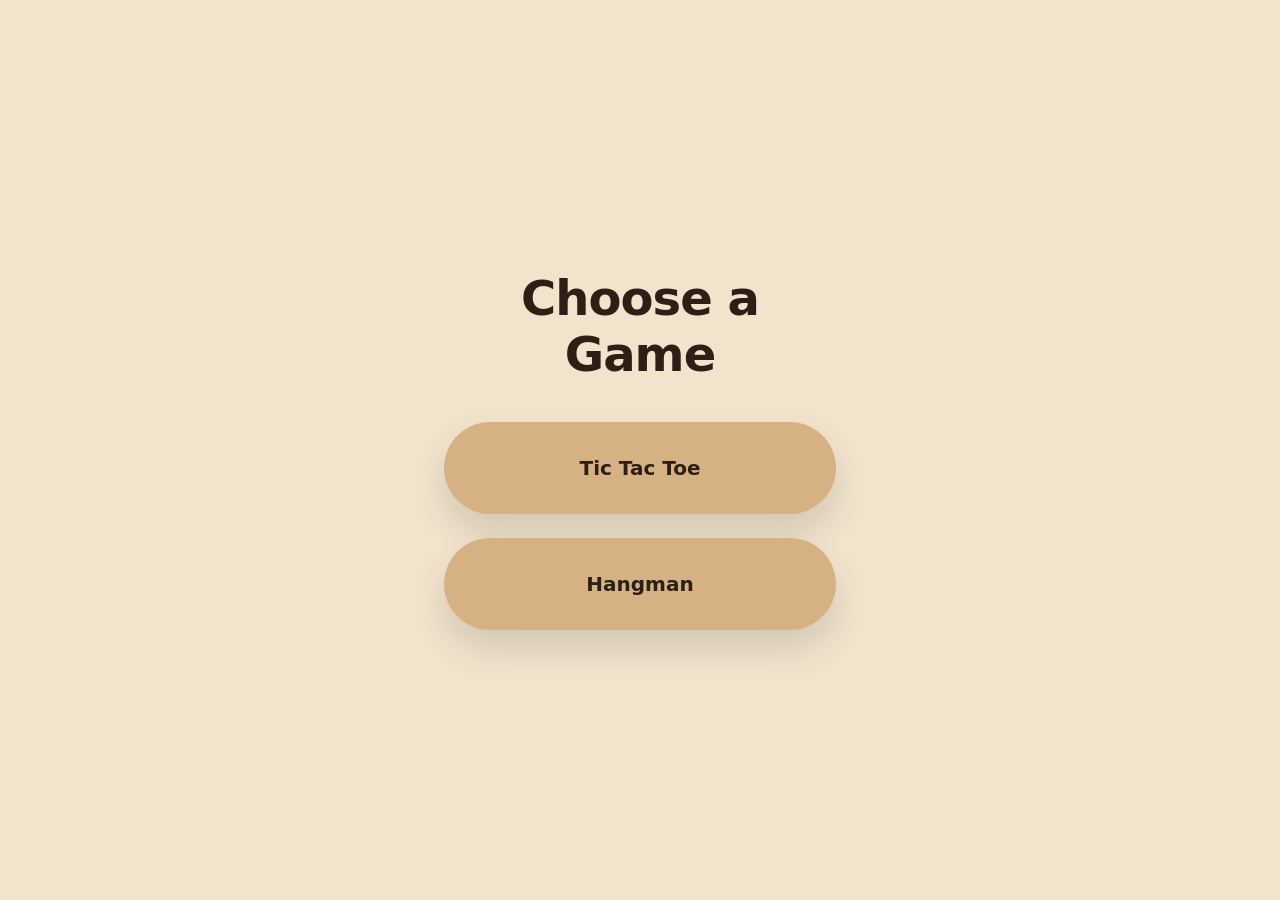
==== index.html @ 5cde2c5b "updated html" ====
<!DOCTYPE html>
<html lang="en">
<head>
    <meta charset="UTF-8" />
    <meta name="viewport" content="width=device-width, initial-scale=1.0" />
    <title>Choose a Game</title>
    <link rel="stylesheet" href="Web Sprint/web_sprint.css" />
    <style>
        body {
            margin: 0;
            min-height: 100vh;
            display: flex;
            align-items: center;
            justify-content: center;
            background: #f1e3cc;
            color: #2b1f16;
            font-family: Inter, system-ui, -apple-system, BlinkMacSystemFont, "Segoe UI", sans-serif;
        }

        .home-shell {
            width: min(100%, 440px);
            padding: 40px 24px;
            text-align: center;
        }

        h1 {
            margin: 0 0 40px;
            font-size: clamp(2rem, 5vw, 3rem);
            letter-spacing: -0.02em;
        }

        .game-options {
            display: grid;
            gap: 24px;
        }

        .game-button {
            display: inline-flex;
            align-items: center;
            justify-content: center;
            min-height: 92px;
            padding: 0 28px;
            border-radius: 999px;
            border: none;
            background: #d6b183;
            color: #2b1f16;
            text-decoration: none;
            font-size: 1.25rem;
            font-weight: 700;
            box-shadow: 0 18px 36px rgba(0, 0, 0, 0.12);
            transition: transform 0.2s ease, box-shadow 0.2s ease;
        }

        .game-button:hover,
        .game-button:focus-visible {
            transform: translateY(-3px);
            box-shadow: 0 24px 44px rgba(0, 0, 0, 0.16);
            outline: none;
        }
    </style>
</head>
<body>
    <main class="home-shell">
        <h1>Choose a Game</h1>
        <div class="game-options">
            <a class="game-button" href="Web Sprint/web_sprint.html">Tic Tac Toe</a>
            <a class="game-button" href="Web Sprint/hangman.html">Hangman</a>
        </div>
    </main>
</body>
</html>
---- Web Sprint/web_sprint.css ----
* {
    box-sizing: border-box;
}

body {
    margin: 0;
    font-family: Inter, system-ui, -apple-system, BlinkMacSystemFont, "Segoe UI", sans-serif;
    background: radial-gradient(circle at top, #2a2d4a 0%, #12131d 45%, #0b0c14 100%);
    color: #f4f5fb;
    min-height: 100vh;
}

button {
    cursor: pointer;
    border: none;
    border-radius: 999px;
    font: inherit;
}

.app-shell {
    max-width: 1024px;
    margin: 0 auto;
    padding: 32px 20px 48px;
}

.page {
    display: none;
}

.page.active {
    display: block;
}

.hero-card,
.page-header,
.coin-section,
.board-section,
.status-panel {
    background: rgba(255, 255, 255, 0.05);
    border: 1px solid rgba(255, 255, 255, 0.12);
    border-radius: 24px;
    padding: 24px;
    margin-bottom: 24px;
    backdrop-filter: blur(12px);
}

.hero-card {
    text-align: center;
}

.hero-card h1 {
    font-size: clamp(2.5rem, 4vw, 4rem);
    margin: 0 0 24px;
}

.menu-actions {
    display: flex;
    gap: 16px;
    justify-content: center;
    flex-wrap: wrap;
}

.primary-btn,
.secondary-btn,
.coin-side {
    padding: 14px 24px;
    font-weight: 700;
    transition: transform 0.18s ease, background-color 0.18s ease, box-shadow 0.18s ease;
}

.primary-btn {
    background: #5b6cf7;
    color: #fff;
}

.secondary-btn {
    background: rgba(255, 255, 255, 0.1);
    color: #f4f5fb;
}

.primary-btn:hover,
.secondary-btn:hover,
.coin-side:hover {
    transform: translateY(-1px);
}

.back-button {
    background: transparent;
    color: #c7d1ff;
    padding: 12px 16px;
    margin-bottom: 16px;
}

.page-header .logo-card {
    display: flex;
    align-items: center;
    gap: 18px;
}

.logo-symbol {
    width: 72px;
    height: 72px;
    border-radius: 24px;
    background: linear-gradient(135deg, #7c94ff, #4a59bb);
    display: grid;
    place-items: center;
    font-size: 2rem;
    font-weight: 900;
    color: #fff;
    box-shadow: 0 20px 40px rgba(0, 0, 0, 0.25);
}

.status-panel {
    display: grid;
    grid-template-columns: repeat(2, minmax(0, 1fr));
    gap: 20px;
}

.team-panel {
    background: rgba(255, 255, 255, 0.08);
    border-radius: 20px;
    padding: 18px;
}

.team-panel h3 {
    margin-top: 0;
}

.symbol-group {
    display: flex;
    gap: 10px;
    flex-wrap: wrap;
    margin-top: 10px;
}

.symbol-pill {
    width: 40px;
    height: 40px;
    border-radius: 999px;
    display: grid;
    place-items: center;
    font-size: 1.1rem;
    font-weight: 700;
    background: rgba(255, 255, 255, 0.14);
}

.coin-section p,
.game-status {
    margin: 0 0 14px;
}

.coin-buttons {
    display: flex;
    gap: 14px;
    flex-wrap: wrap;
}

.coin-side {
    min-width: 120px;
    background: rgba(91, 108, 247, 0.12);
    color: #e7ebff;
}

.coin-choice,
.coin-result {
    margin-top: 18px;
}

.hidden {
    display: none;
}

.board-section {
    text-align: center;
}

.board {
    display: grid;
    grid-template-columns: repeat(3, 1fr);
    gap: 14px;
    justify-items: stretch;
    margin: 0 auto 18px;
    max-width: 360px;
}

.cell {
    width: 100%;
    aspect-ratio: 1 / 1;
    background: rgba(255, 255, 255, 0.08);
    border-radius: 20px;
    display: grid;
    place-items: center;
    font-size: clamp(2.4rem, 6vw, 3.8rem);
    color: #f7f8ff;
    user-select: none;
    transition: transform 0.18s ease, background-color 0.18s ease;
}

.cell:hover {
    transform: translateY(-2px);
    background: rgba(255, 255, 255, 0.14);
}

.cell.disabled {
    pointer-events: none;
    opacity: 0.8;
}

.coin-animation {
    width: 140px;
    height: 140px;
    margin: 16px auto 0;
    border-radius: 50%;
    background: radial-gradient(circle at 30% 30%, #f6e27c 0%, #c7b445 45%, #8f7b25 100%);
    box-shadow: inset 0 0 18px rgba(255, 255, 255, 0.2), 0 15px 30px rgba(0, 0, 0, 0.22);
    position: relative;
    animation: none;
}

.coin-animation.spin {
    animation: spin 0.9s ease-in-out;
}

.coin-animation::after {
    content: "";
    position: absolute;
    inset: 18px;
    border-radius: 50%;
    background: radial-gradient(circle at top left, rgba(255, 255, 255, 0.7) 0%, transparent 50%);
}

@keyframes spin {
    from { transform: rotate(0deg); }
    to { transform: rotate(1080deg); }
}

@media (max-width: 700px) {
    .status-panel {
        grid-template-columns: 1fr;
    }

    .menu-actions {
        flex-direction: column;
    }
}
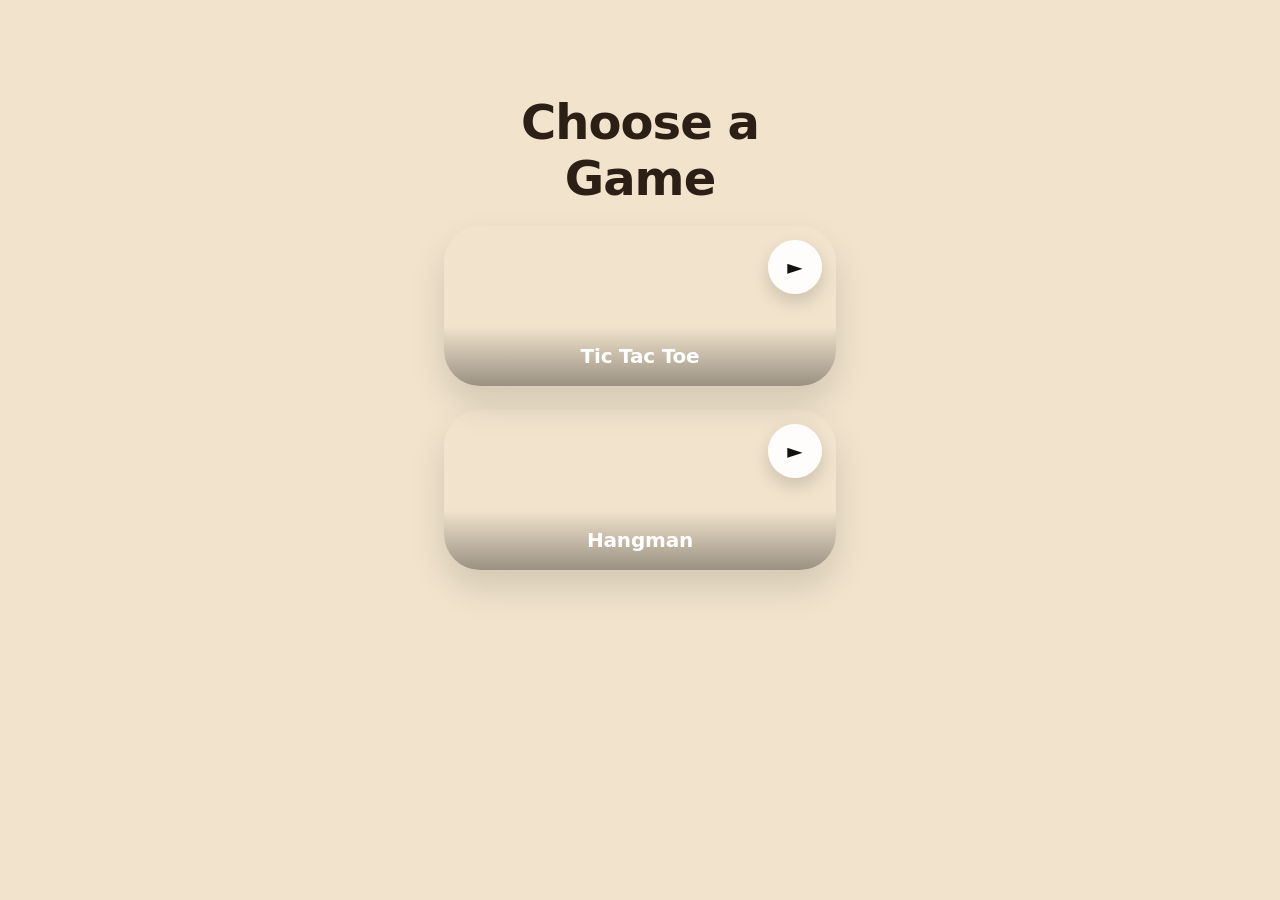
==== commit 2a259b25: "again" ====
--- a/index.html
+++ b/index.html
@@ -10,8 +10,9 @@
             margin: 0;
             min-height: 100vh;
             display: flex;
-            align-items: center;
+            align-items: flex-start; /* move content toward top */
             justify-content: center;
+            padding-top: 6vh; /* add breathing room from top */
             background: #f1e3cc;
             color: #2b1f16;
             font-family: Inter, system-ui, -apple-system, BlinkMacSystemFont, "Segoe UI", sans-serif;
@@ -24,7 +25,7 @@
         }
 
         h1 {
-            margin: 0 0 40px;
+            margin: 0 0 20px; /* reduce bottom margin to pull content up */
             font-size: clamp(2rem, 5vw, 3rem);
             letter-spacing: -0.02em;
         }
@@ -35,20 +36,53 @@
         }
 
         .game-button {
-            display: inline-flex;
-            align-items: center;
-            justify-content: center;
-            min-height: 92px;
-            padding: 0 28px;
-            border-radius: 999px;
-            border: none;
-            background: #d6b183;
-            color: #2b1f16;
+            display: block;
             text-decoration: none;
-            font-size: 1.25rem;
-            font-weight: 700;
+            color: inherit;
+        }
+
+        .game-card {
+            width: 100%;
+            min-height: 160px;
+            border-radius: 36px; /* squircle-like */
+            overflow: hidden;
+            position: relative;
             box-shadow: 0 18px 36px rgba(0, 0, 0, 0.12);
             transition: transform 0.2s ease, box-shadow 0.2s ease;
+            display: flex;
+            align-items: flex-end;
+            justify-content: center;
+            background-size: cover;
+            background-position: center;
+        }
+
+        .game-card:hover { transform: translateY(-6px); box-shadow: 0 28px 48px rgba(0,0,0,0.18); }
+
+        .game-label {
+            width: 100%;
+            padding: 18px;
+            background: linear-gradient(180deg, rgba(0,0,0,0) 0%, rgba(0,0,0,0.36) 100%);
+            color: #fff;
+            font-weight: 800;
+            font-size: 1.25rem;
+            text-align: center;
+            letter-spacing: -0.01em;
+        }
+
+        .play-circle {
+            position: absolute;
+            top: 14px;
+            right: 14px;
+            width: 54px;
+            height: 54px;
+            border-radius: 50%;
+            background: rgba(255,255,255,0.92);
+            display: grid;
+            place-items: center;
+            color: #111;
+            font-weight: 900;
+            font-size: 20px;
+            box-shadow: 0 8px 18px rgba(0,0,0,0.15);
         }
 
         .game-button:hover,
@@ -63,8 +97,19 @@
     <main class="home-shell">
         <h1>Choose a Game</h1>
         <div class="game-options">
-            <a class="game-button" href="Web Sprint/web_sprint.html">Tic Tac Toe</a>
-            <a class="game-button" href="Web Sprint/hangman.html">Hangman</a>
+            <a class="game-button" href="Web Sprint/web_sprint.html">
+                <div class="game-card" style="background-image: url('https://play-lh.googleusercontent.com/zPxLgj5nvl20ahJV7aFC6S5mD8kii5CEEDj25j1P9CYAfXL9sdDuO-8eES0r4DhJHrU');">
+                    <div class="game-label">Tic Tac Toe</div>
+                    <div class="play-circle">&#9658;</div>
+                </div>
+            </a>
+
+            <a class="game-button" href="Web Sprint/hangman.html">
+                <div class="game-card" style="background-image: url('https://t4.ftcdn.net/jpg/05/17/38/33/360_F_517383341_8nWEFfM1KL3K5LNTjUDrne3x0kZiuxuj.jpg');">
+                    <div class="game-label">Hangman</div>
+                    <div class="play-circle">&#9658;</div>
+                </div>
+            </a>
         </div>
     </main>
 </body>
--- a/Web Sprint/web_sprint.css
+++ b/Web Sprint/web_sprint.css
@@ -234,6 +234,40 @@
     to { transform: rotate(1080deg); }
 }
 
+/* 3D coin styles */
+.coin {
+    width: 100%;
+    height: 100%;
+    position: relative;
+    transform-style: preserve-3d;
+    transition: transform 2s cubic-bezier(.2,.9,.2,1);
+    border-radius: 50%;
+}
+
+.coin-face {
+    position: absolute;
+    inset: 0;
+    width: 100%;
+    height: 100%;
+    border-radius: 50%;
+    backface-visibility: hidden;
+    object-fit: cover;
+}
+
+.coin-front {
+    transform: rotateY(0deg) translateZ(0.5px);
+}
+
+.coin-back {
+    transform: rotateY(180deg) translateZ(0.5px);
+}
+
+.coin-buttons { justify-content: flex-start; align-items: center; }
+
+.coin-side.selected { box-shadow: 0 6px 18px rgba(91,108,247,0.28); transform: translateY(-2px); }
+
+.coin-result { text-align: center; margin-top: 12px; font-weight: 700; }
+
 @media (max-width: 700px) {
     .status-panel {
         grid-template-columns: 1fr;
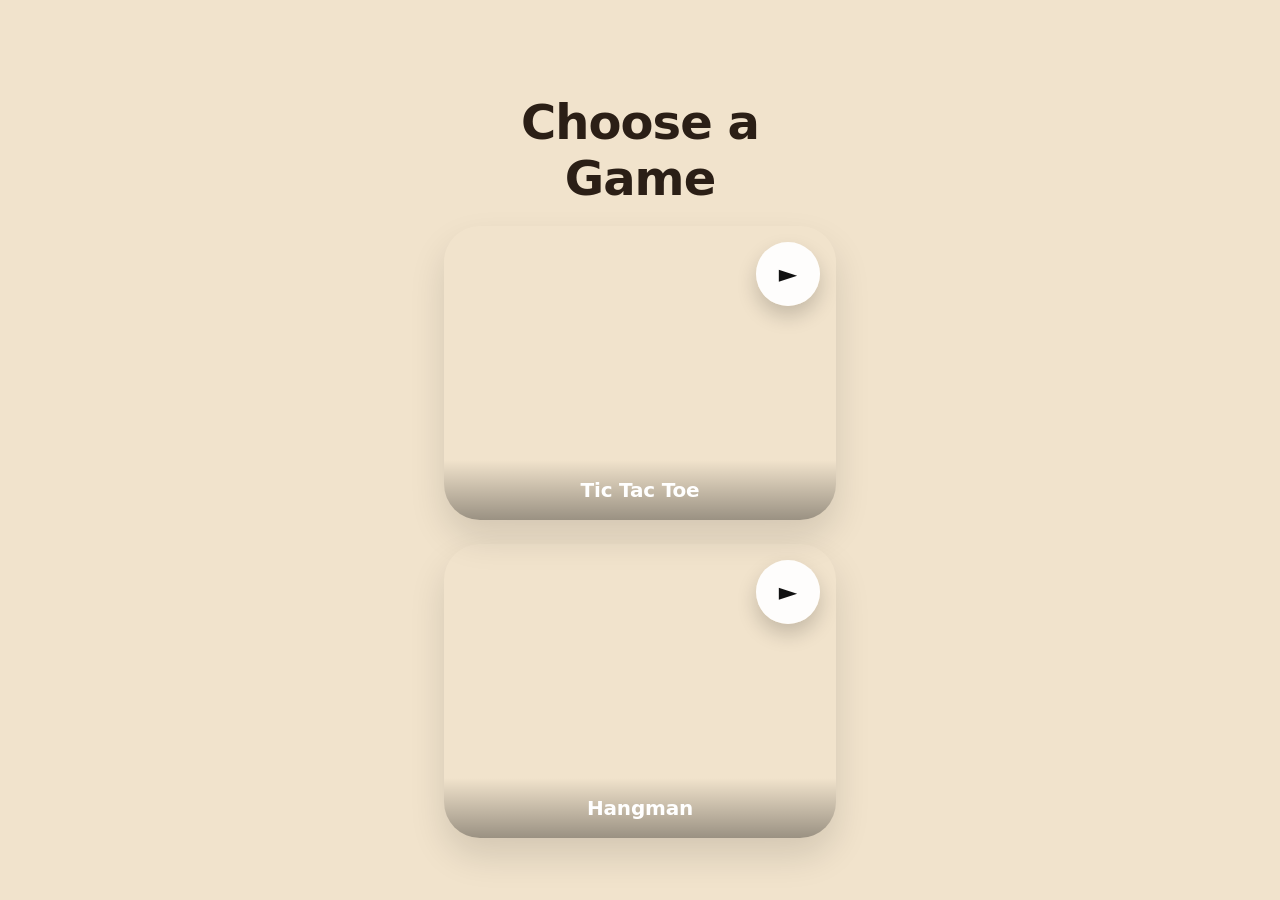
==== commit d7c6525a: "new change" ====
--- a/index.html
+++ b/index.html
@@ -43,7 +43,8 @@
 
         .game-card {
             width: 100%;
-            min-height: 160px;
+            min-height: 240px;
+            aspect-ratio: 4 / 3;
             border-radius: 36px; /* squircle-like */
             overflow: hidden;
             position: relative;
@@ -53,7 +54,7 @@
             align-items: flex-end;
             justify-content: center;
             background-size: cover;
-            background-position: center;
+            background-position: center center;
         }
 
         .game-card:hover { transform: translateY(-6px); box-shadow: 0 28px 48px rgba(0,0,0,0.18); }
@@ -71,18 +72,18 @@
 
         .play-circle {
             position: absolute;
-            top: 14px;
-            right: 14px;
-            width: 54px;
-            height: 54px;
+            top: 16px;
+            right: 16px;
+            width: 64px;
+            height: 64px;
             border-radius: 50%;
-            background: rgba(255,255,255,0.92);
+            background: rgba(255,255,255,0.94);
             display: grid;
             place-items: center;
             color: #111;
             font-weight: 900;
-            font-size: 20px;
-            box-shadow: 0 8px 18px rgba(0,0,0,0.15);
+            font-size: 24px;
+            box-shadow: 0 10px 20px rgba(0,0,0,0.18);
         }
 
         .game-button:hover,
--- a/Web Sprint/web_sprint.css
+++ b/Web Sprint/web_sprint.css
@@ -149,6 +149,36 @@
     margin: 0 0 14px;
 }
 
+.coin-sprites {
+    display: flex;
+    justify-content: center;
+    gap: 18px;
+    flex-wrap: wrap;
+    margin-top: 16px;
+}
+
+.coin-sprite {
+    width: 120px;
+    height: 120px;
+    border-radius: 50%;
+    display: grid;
+    place-items: center;
+    background: radial-gradient(circle at 30% 30%, #f6e27c 0%, #c7b445 45%, #8f7b25 100%);
+    color: #2a2d4a;
+    font-weight: 800;
+    text-transform: uppercase;
+    box-shadow: inset 0 0 18px rgba(255, 255, 255, 0.25), 0 14px 24px rgba(0, 0, 0, 0.2);
+    border: 2px solid rgba(255, 255, 255, 0.18);
+}
+
+.coin-sprite.coin-tails {
+    background-image: linear-gradient(135deg, rgba(232, 191, 65, 0.22), rgba(150, 108, 31, 0.25));
+}
+
+.coin-sprite.coin-heads {
+    background-image: linear-gradient(135deg, rgba(242, 231, 179, 0.22), rgba(175, 145, 62, 0.25));
+}
+
 .coin-buttons {
     display: flex;
     gap: 14px;
@@ -164,6 +194,58 @@
 .coin-choice,
 .coin-result {
     margin-top: 18px;
+}
+
+.mode-panel {
+    display: flex;
+    justify-content: center;
+    gap: 14px;
+    flex-wrap: wrap;
+    margin-top: 18px;
+}
+
+.mode-btn {
+    padding: 12px 20px;
+    border-radius: 999px;
+    border: 1px solid rgba(255, 255, 255, 0.18);
+    background: rgba(255, 255, 255, 0.08);
+    color: #f4f5fb;
+    font-weight: 700;
+    transition: background-color 0.18s ease, color 0.18s ease, transform 0.18s ease;
+}
+
+.mode-btn:hover,
+.mode-btn.active {
+    background: rgba(91, 108, 247, 0.92);
+    color: #fff;
+}
+
+.coin-options {
+    margin-top: 16px;
+    display: grid;
+    gap: 10px;
+    justify-items: center;
+}
+
+.coin-choice-label {
+    color: #c7d1ff;
+    font-size: 0.95rem;
+}
+
+.flip-btn {
+    min-width: 180px;
+}
+
+.coin-result {
+    min-height: 1.4rem;
+    color: #d0d5ff;
+}
+
+.hint-text {
+    margin: 8px 0 0;
+    color: #d0d5ff;
+    opacity: 0.9;
+    font-size: 0.95rem;
 }
 
 .hidden {
@@ -277,3 +359,153 @@
         flex-direction: column;
     }
 }
+
+/* Hangman Game Styles */
+.hangman-section {
+    background: rgba(255, 255, 255, 0.05);
+    border: 1px solid rgba(255, 255, 255, 0.12);
+    border-radius: 24px;
+    padding: 24px;
+    margin-bottom: 24px;
+    backdrop-filter: blur(12px);
+}
+
+.hangman-display {
+    display: flex;
+    justify-content: center;
+    margin-bottom: 24px;
+}
+
+.hangman-display svg {
+    width: 200px;
+    height: 280px;
+}
+
+.word-display {
+    text-align: center;
+    margin-bottom: 24px;
+}
+
+.word-blanks {
+    font-size: clamp(2rem, 5vw, 3.5rem);
+    font-weight: 700;
+    letter-spacing: 0.3em;
+    color: #e7ebff;
+    font-family: 'Courier New', monospace;
+}
+
+.guesses-info {
+    text-align: center;
+    margin-bottom: 20px;
+}
+
+.guesses-info p {
+    margin: 0 0 12px;
+    color: #c7d1ff;
+    font-weight: 600;
+}
+
+.guessed-letters {
+    color: #ff6b6b;
+    font-size: 0.95rem;
+    margin-top: 8px;
+}
+
+.keyboard-section {
+    background: rgba(255, 255, 255, 0.05);
+    border: 1px solid rgba(255, 255, 255, 0.12);
+    border-radius: 24px;
+    padding: 24px;
+    margin-bottom: 24px;
+    backdrop-filter: blur(12px);
+}
+
+.keyboard {
+    display: grid;
+    grid-template-columns: repeat(auto-fit, minmax(36px, 1fr));
+    gap: 8px;
+}
+
+.letter-btn {
+    padding: 8px 12px;
+    background: rgba(91, 108, 247, 0.2);
+    color: #e7ebff;
+    border: 1px solid rgba(91, 108, 247, 0.4);
+    border-radius: 8px;
+    font-weight: 600;
+    font-size: 0.9rem;
+    transition: all 0.18s ease;
+    cursor: pointer;
+}
+
+.letter-btn:hover:not(:disabled) {
+    transform: scale(1.08);
+    background: rgba(91, 108, 247, 0.35);
+    border-color: rgba(91, 108, 247, 0.6);
+}
+
+.letter-btn.guessed {
+    background: rgba(91, 108, 247, 0.5);
+    color: #5b6cf7;
+    opacity: 0.6;
+    pointer-events: none;
+}
+
+.game-over-overlay {
+    position: fixed;
+    inset: 0;
+    display: flex;
+    align-items: center;
+    justify-content: center;
+    background: rgba(0, 0, 0, 0.6);
+    backdrop-filter: blur(4px);
+    z-index: 1000;
+}
+
+.game-over-overlay.hidden {
+    display: none;
+}
+
+.game-over-message {
+    position: relative;
+    z-index: 1001;
+    text-align: center;
+    background: rgba(20, 24, 50, 0.95);
+    border: 2px solid rgba(91, 108, 247, 0.4);
+    border-radius: 24px;
+    padding: 40px 32px;
+    backdrop-filter: blur(12px);
+}
+
+.game-over-message h2 {
+    font-size: clamp(2rem, 8vw, 4rem);
+    font-weight: 900;
+    margin: 0 0 16px;
+    text-shadow: 0 4px 12px rgba(255, 215, 0, 0.2);
+    letter-spacing: -0.02em;
+    animation: bounce 0.6s ease-in-out;
+}
+
+.game-over-message p {
+    font-size: 1.2rem;
+    color: #c7d1ff;
+    margin: 0;
+    font-weight: 600;
+}
+
+@media (max-width: 700px) {
+    .keyboard {
+        grid-template-columns: repeat(auto-fit, minmax(32px, 1fr));
+        gap: 6px;
+    }
+
+    .letter-btn {
+        padding: 6px 10px;
+        font-size: 0.8rem;
+    }
+
+    .word-blanks {
+        font-size: 1.5rem;
+        letter-spacing: 0.15em;
+    }
+}
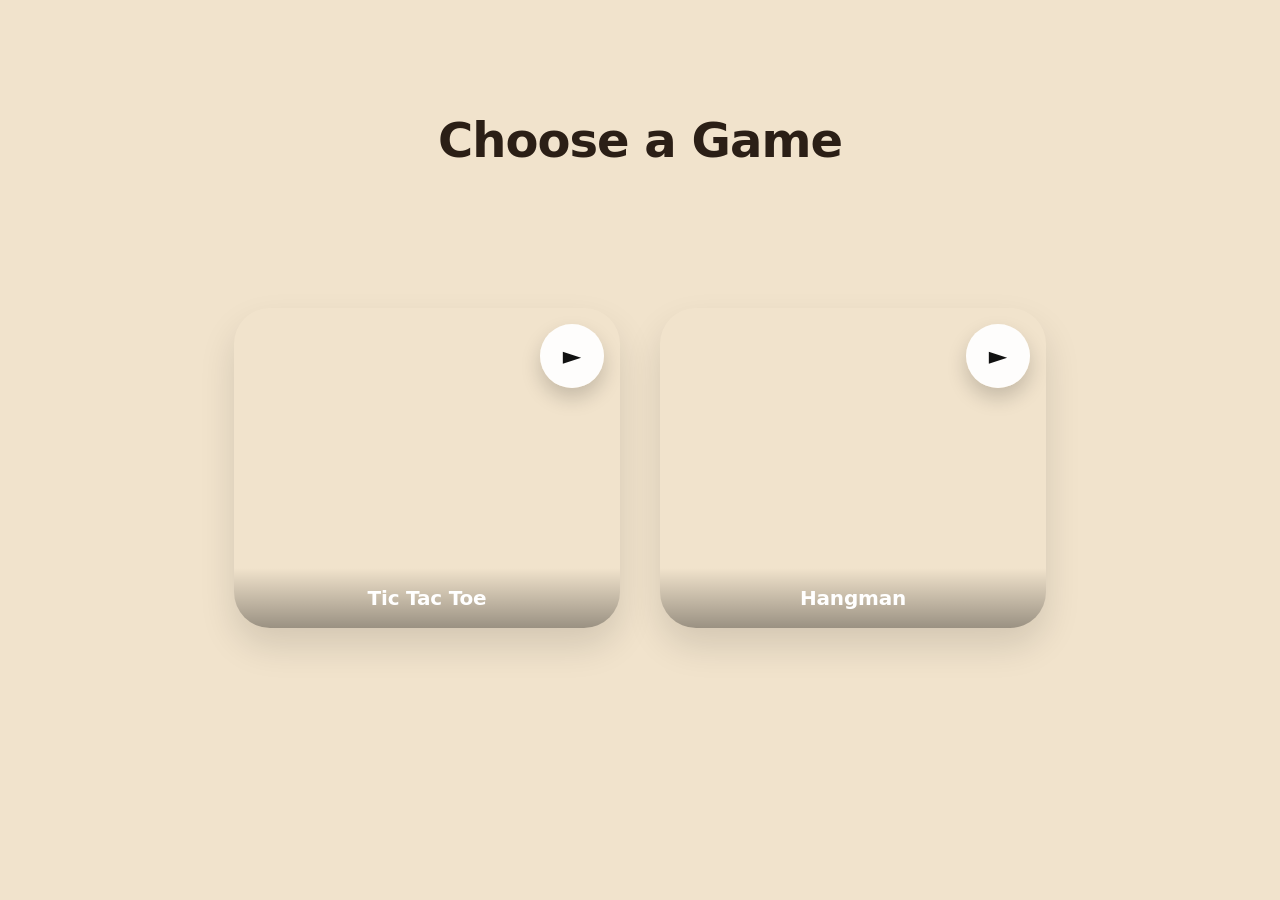
==== commit 8aa80250: "change" ====
--- a/index.html
+++ b/index.html
@@ -12,27 +12,29 @@
             display: flex;
             align-items: flex-start; /* move content toward top */
             justify-content: center;
-            padding-top: 6vh; /* add breathing room from top */
+            padding-top: 8vh; /* bring heading higher */
             background: #f1e3cc;
             color: #2b1f16;
             font-family: Inter, system-ui, -apple-system, BlinkMacSystemFont, "Segoe UI", sans-serif;
         }
 
         .home-shell {
-            width: min(100%, 440px);
-            padding: 40px 24px;
+            width: min(100%, 860px);
+            padding: 40px 24px 48px;
             text-align: center;
         }
 
         h1 {
-            margin: 0 0 20px; /* reduce bottom margin to pull content up */
+            margin: 0 0 8px; /* keep heading higher */
             font-size: clamp(2rem, 5vw, 3rem);
             letter-spacing: -0.02em;
         }
 
         .game-options {
             display: grid;
-            gap: 24px;
+            grid-template-columns: repeat(2, minmax(0, 1fr));
+            gap: 40px;
+            margin-top: 140px; /* move the buttons much lower */
         }
 
         .game-button {
@@ -41,9 +43,15 @@
             color: inherit;
         }
 
+        @media (max-width: 720px) {
+            .game-options {
+                grid-template-columns: 1fr;
+            }
+        }
+
         .game-card {
             width: 100%;
-            min-height: 240px;
+            min-height: 320px;
             aspect-ratio: 4 / 3;
             border-radius: 36px; /* squircle-like */
             overflow: hidden;
@@ -99,7 +107,7 @@
         <h1>Choose a Game</h1>
         <div class="game-options">
             <a class="game-button" href="Web Sprint/web_sprint.html">
-                <div class="game-card" style="background-image: url('https://play-lh.googleusercontent.com/zPxLgj5nvl20ahJV7aFC6S5mD8kii5CEEDj25j1P9CYAfXL9sdDuO-8eES0r4DhJHrU');">
+                <div class="game-card" style="background-image: url('https://play-lh.googleusercontent.com/FKZpd7mFIZClF1csEiGpuj-XRycBQK2kHRCxdQ_LUnzgKfvj_wBAq4rf4EjYc-xz7yUw');">
                     <div class="game-label">Tic Tac Toe</div>
                     <div class="play-circle">&#9658;</div>
                 </div>
--- a/Web Sprint/web_sprint.css
+++ b/Web Sprint/web_sprint.css
@@ -288,6 +288,73 @@
     opacity: 0.8;
 }
 
+.end-popup {
+    position: fixed;
+    inset: 0;
+    display: grid;
+    place-items: center;
+    background: rgba(10, 16, 34, 0.76);
+    z-index: 50;
+    padding: 24px;
+}
+
+.popup-card {
+    width: min(100%, 380px);
+    padding: 28px 24px;
+    border-radius: 28px;
+    background: rgba(14, 20, 42, 0.94);
+    border: 1px solid rgba(255, 255, 255, 0.14);
+    text-align: center;
+    box-shadow: 0 30px 60px rgba(0, 0, 0, 0.32);
+    z-index: 2;
+}
+
+.popup-card p {
+    margin: 0 0 22px;
+    font-size: clamp(1.6rem, 2.5vw, 2.2rem);
+    font-weight: 800;
+}
+
+.confetti-container,
+.thumbs-container {
+    position: absolute;
+    inset: 0;
+    overflow: hidden;
+    pointer-events: none;
+}
+
+.confetti-piece,
+.thumbs-drop {
+    position: absolute;
+    will-change: transform, opacity;
+    opacity: 0;
+}
+
+.confetti-piece {
+    width: 12px;
+    height: 20px;
+    border-radius: 4px;
+    background: gold;
+    animation: confetti-fall 1.8s ease-out forwards;
+}
+
+.thumbs-drop {
+    font-size: 2rem;
+    animation: thumbs-fall 2s linear forwards;
+}
+
+@keyframes confetti-fall {
+    0% { opacity: 0; transform: translateY(-20px) rotate(0deg); }
+    10% { opacity: 1; }
+    100% { opacity: 0; transform: translateY(110vh) rotate(540deg); }
+}
+
+@keyframes thumbs-fall {
+    0% { opacity: 0; transform: translateY(-40px) rotate(-15deg); }
+    10% { opacity: 1; }
+    100% { opacity: 0; transform: translateY(110vh) rotate(80deg); }
+}
+
 .coin-animation {
     width: 140px;
     height: 140px;
